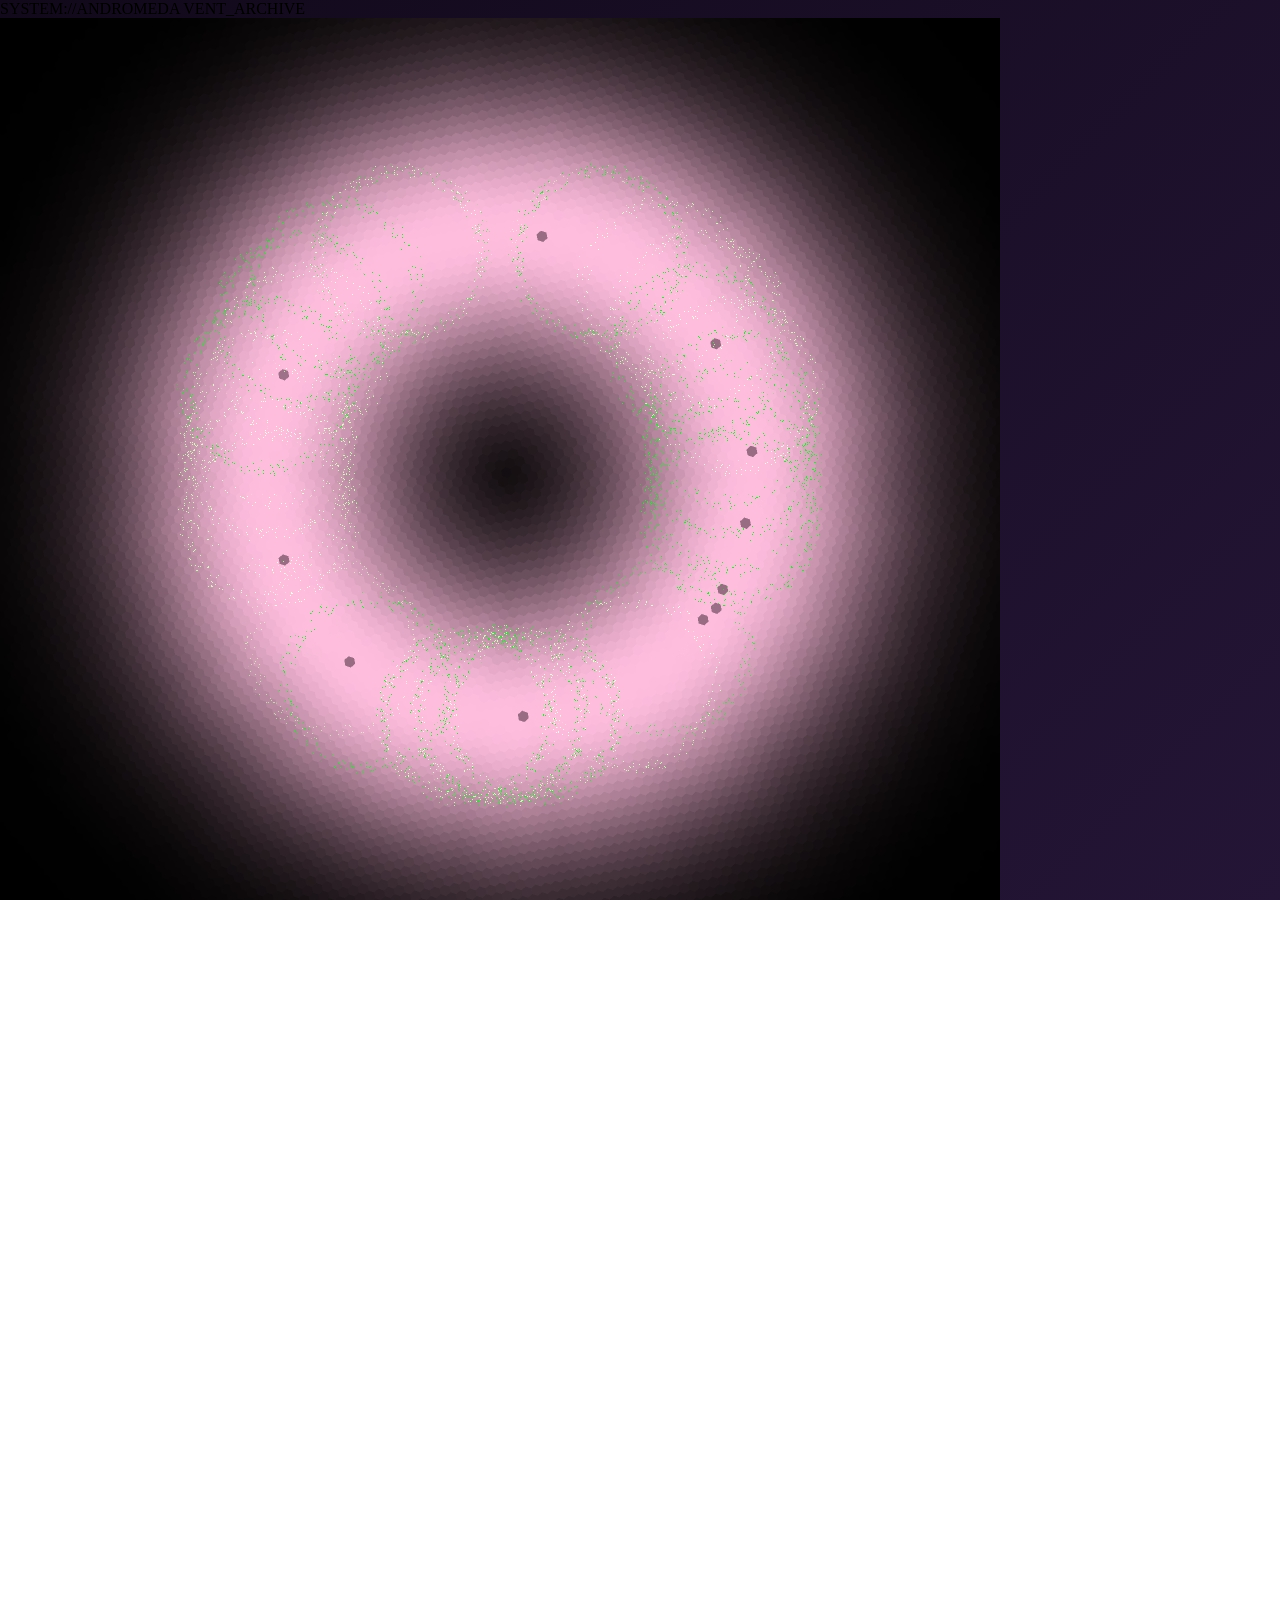
==== index.html @ 1136fdff "Update index.html" ====
<!DOCTYPE html>
<html lang="en">
<head>
    <meta charset="UTF-8">
    <meta name="viewport" content="width=device-width, initial-scale=1.0, maximum-scale=1.0, user-scalable=no">
    <title>System: ANDROMEDA</title>
    <link rel="stylesheet" href="style.css">
</head>
<body>

    <main class="console-container">
        <!-- The cute, technical header -->
        <header class="console-header">
            <span>SYSTEM://ANDROMEDA</span>
            <span>VENT_ARCHIVE</span>
        </header>
        
        <!-- The Main Viewing Screen -->
        <div class="main-screen">
            <img id="main-art" src="pinkneon.JPG" alt="Andromeda Vent Space">
            <div class="protection-overlay"></div>
        </div>

        <!-- The Interactive Thumbnail Track -->
        <div class="archive-track">
            
            <!-- Thumbnail 1 (Currently Active) -->
            <div class="thumb-wrapper active">
                <img class="thumb" src="pinkneon.JPG" alt="Art 1">
                <div class="protection-overlay"></div>
            </div>

            <!-- Thumbnail 2 (Replace 'your-next-art.JPG' with your real file name) -->
            <div class="thumb-wrapper">
                <img class="thumb" src="your-next-art.JPG" alt="Art 2">
                <div class="protection-overlay"></div>
            </div>
            
            <!-- You can copy and paste the .thumb-wrapper block to add as many as you want! -->

        </div>
    </main>

    <script src="script.js"></script>
</body>
</html>
---- style.css ----
/* Gentle Space Atmosphere */
body, html {
    margin: 0;
    padding: 0;
    width: 100%;
    height: 100%;
    /* A deep, soft twilight purple/black */
    background: linear-gradient(135deg, #11091a 0%, #241536 100%);
    overflow: hidden; 
    user-select: none; 
}

#gallery-container {
    width: 100vw;
    height: 100vh;
    position: relative;
    /* Soft pink and white stardust pattern */
    background-image: 
        radial-gradient(circle at 15% 50%, rgba(255, 255, 255, 0.6) 1px, transparent 2px),
        radial-gradient(circle at 85% 30%, rgba(255, 182, 193, 0.6) 1px, transparent 2px),
        radial-gradient(circle at 50% 80%, rgba(255, 255, 255, 0.6) 1px, transparent 2px),
        radial-gradient(circle at 20% 10%, rgba(255, 182, 193, 0.4) 2px, transparent 3px),
        radial-gradient(circle at 75% 70%, rgba(255, 255, 255, 0.4) 2px, transparent 3px);
    background-size: 150px 150px; 
}

/* The Kawaii Squares */
.art-square {
    position: absolute;
    width: 250px; /* Adjust size as needed */
    height: 250px;
    border-radius: 12px; /* Soft, gentle corners */
    border: 2px solid #ffb6c1; /* Soft pink border */
    overflow: hidden;
    cursor: grab;
    /* Very slight glass effect */
    background: rgba(255, 255, 255, 0.03); 
    /* Gentle pink glow */
    box-shadow: 0 4px 20px rgba(255, 182, 193, 0.15); 
    touch-action: none; 
    transition: box-shadow 0.3s ease, transform 0.2s ease;
}

.art-square img {
    width: 100%;
    height: 100%;
    object-fit: cover;
    pointer-events: none; 
    -webkit-user-drag: none;
}

/* The Security Overlay */
.protection-overlay {
    position: absolute;
    top: 0;
    left: 0;
    width: 100%;
    height: 100%;
    background: transparent;
    z-index: 10; 
}

/* What happens when you pick a square up */
.art-square:active {
    cursor: grabbing;
    transform: scale(1.02); /* Slight lift */
    /* Glows brighter pink when held */
    box-shadow: 0 8px 30px rgba(255, 182, 193, 0.4); 
    z-index: 1000;
}

/* --- Focus Mode (Lightbox) --- */
#lightbox {
    position: fixed;
    top: 0;
    left: 0;
    width: 100vw;
    height: 100vh;
    background: rgba(17, 9, 26, 0.85); /* Deep space dark with transparency */
    backdrop-filter: blur(8px); /* Frosted glass effect */
    z-index: 9999;
    display: flex;
    justify-content: center;
    align-items: center;
    opacity: 1;
    transition: opacity 0.3s ease;
}

#lightbox.hidden {
    opacity: 0;
    pointer-events: none;
}

#lightbox-content {
    background: #fff0f5; /* Clean, soft pink/white base */
    padding: 12px;
    border: 1px solid #ffb6c1;
    border-radius: 4px;
    box-shadow: 0 0 30px rgba(255, 182, 193, 0.3);
    max-width: 90vw;
    max-height: 85vh;
    display: flex;
    flex-direction: column;
    align-items: center;
}

#lightbox-img {
    max-width: 100%;
    max-height: 70vh;
    object-fit: contain;
    border-radius: 2px;
    -webkit-user-drag: none;
}

#close-btn {
    margin-top: 15px;
    background: transparent;
    border: 1px dashed #ffb6c1;
    color: #4a4a4a;
    font-family: 'Courier New', Courier, monospace; /* Sleek, terminal feel */
    font-size: 0.9rem;
    letter-spacing: 1px;
    padding: 8px 20px;
    cursor: pointer;
    transition: all 0.2s;
}

#close-btn:hover {
    background: #ffb6c1;
    color: #fff;
    border-style: solid;
}
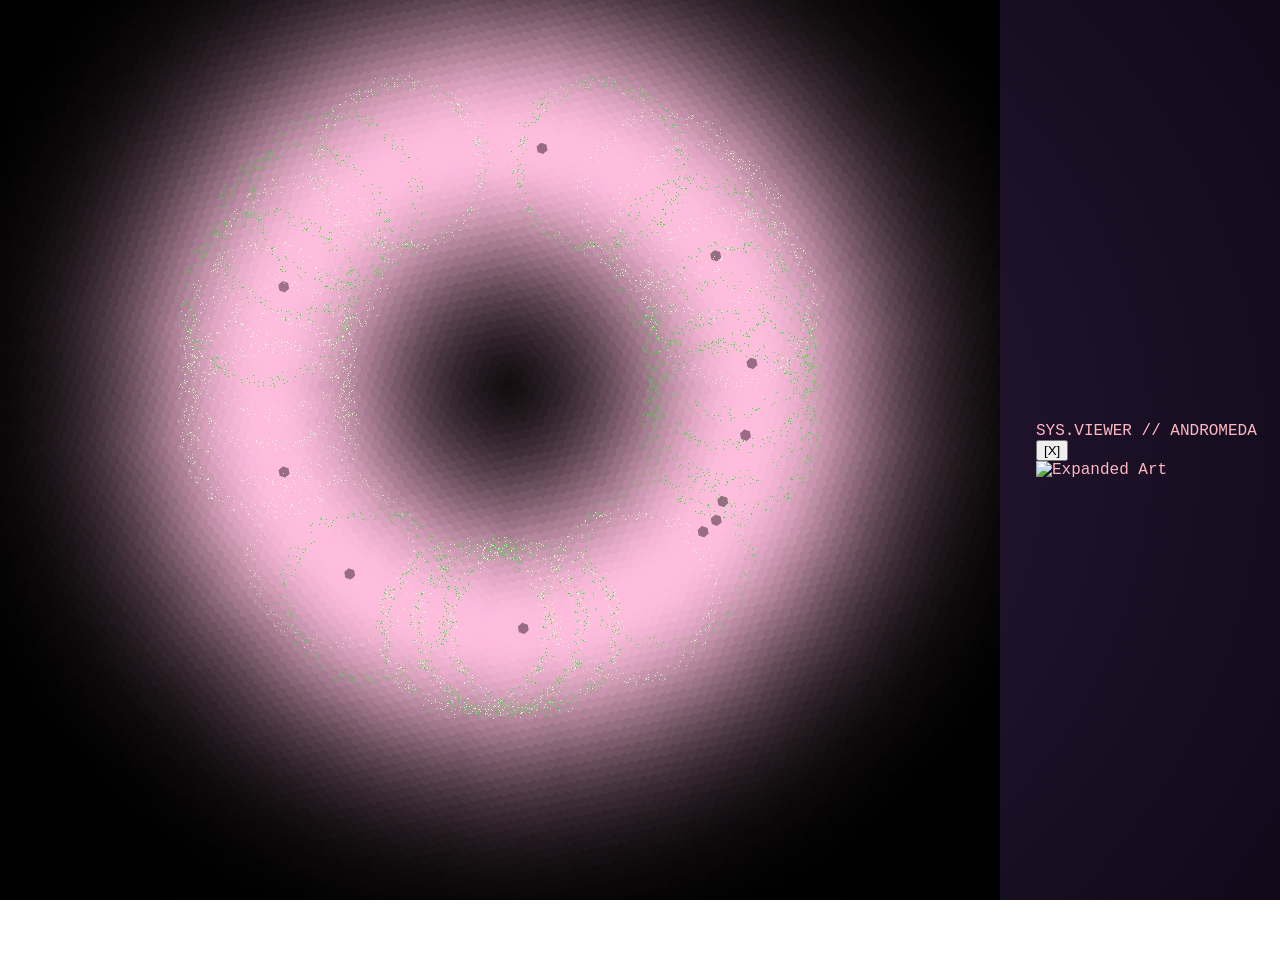
==== commit bf516fdc: "Update index.html" ====
--- a/index.html
+++ b/index.html
@@ -2,44 +2,44 @@
 <html lang="en">
 <head>
     <meta charset="UTF-8">
-    <meta name="viewport" content="width=device-width, initial-scale=1.0, maximum-scale=1.0, user-scalable=no">
-    <title>System: ANDROMEDA</title>
+    <meta name="viewport" content="width=device-width, initial-scale=1.0">
+    <title>ANDROMEDA_OS</title>
     <link rel="stylesheet" href="style.css">
 </head>
 <body>
 
-    <main class="console-container">
-        <!-- The cute, technical header -->
-        <header class="console-header">
-            <span>SYSTEM://ANDROMEDA</span>
-            <span>VENT_ARCHIVE</span>
-        </header>
+    <!-- Subtle Retro Screen Lines -->
+    <div class="scanlines"></div>
+
+    <!-- The Desktop where your icons live -->
+    <div class="desktop">
         
-        <!-- The Main Viewing Screen -->
-        <div class="main-screen">
-            <img id="main-art" src="pinkneon.JPG" alt="Andromeda Vent Space">
+        <!-- ART ICON 1 -->
+        <!-- Note: the 'data-src' is what tells the window which image to open -->
+        <div class="file-icon" data-src="pinkneon.JPG">
+            <img src="pinkneon.JPG" alt="Vent Art">
+            <span class="file-name">01_vent.dat</span>
+        </div>
+
+        <!-- ART ICON 2 (Just replace 'your-next-art.JPG') -->
+        <div class="file-icon" data-src="your-next-art.JPG">
+            <img src="your-next-art.JPG" alt="Vent Art">
+            <span class="file-name">02_vent.dat</span>
+        </div>
+
+    </div>
+
+    <!-- The Pop-Up Window (Hidden until an icon is clicked) -->
+    <div id="image-window" class="hidden">
+        <div class="window-header">
+            <span class="window-title">SYS.VIEWER // ANDROMEDA</span>
+            <button id="close-btn">[X]</button>
+        </div>
+        <div class="window-content">
+            <img id="window-img" src="" alt="Expanded Art">
             <div class="protection-overlay"></div>
         </div>
-
-        <!-- The Interactive Thumbnail Track -->
-        <div class="archive-track">
-            
-            <!-- Thumbnail 1 (Currently Active) -->
-            <div class="thumb-wrapper active">
-                <img class="thumb" src="pinkneon.JPG" alt="Art 1">
-                <div class="protection-overlay"></div>
-            </div>
-
-            <!-- Thumbnail 2 (Replace 'your-next-art.JPG' with your real file name) -->
-            <div class="thumb-wrapper">
-                <img class="thumb" src="your-next-art.JPG" alt="Art 2">
-                <div class="protection-overlay"></div>
-            </div>
-            
-            <!-- You can copy and paste the .thumb-wrapper block to add as many as you want! -->
-
-        </div>
-    </main>
+    </div>
 
     <script src="script.js"></script>
 </body>
--- a/style.css
+++ b/style.css
@@ -1,55 +1,101 @@
-/* Gentle Space Atmosphere */
+/* Deep Space Background */
 body, html {
     margin: 0;
     padding: 0;
-    width: 100%;
-    height: 100%;
-    /* A deep, soft twilight purple/black */
-    background: linear-gradient(135deg, #11091a 0%, #241536 100%);
-    overflow: hidden; 
-    user-select: none; 
+    background: radial-gradient(circle at 50% 50%, #2a1b38 0%, #11091a 100%);
+    color: #ffb6c1;
+    font-family: 'Courier New', Courier, monospace; /* Technical, archive feel */
+    height: 100vh;
+    display: flex;
+    justify-content: center;
+    align-items: center;
+    overflow: hidden;
+    user-select: none;
 }
 
-#gallery-container {
-    width: 100vw;
-    height: 100vh;
-    position: relative;
-    /* Soft pink and white stardust pattern */
-    background-image: 
-        radial-gradient(circle at 15% 50%, rgba(255, 255, 255, 0.6) 1px, transparent 2px),
-        radial-gradient(circle at 85% 30%, rgba(255, 182, 193, 0.6) 1px, transparent 2px),
-        radial-gradient(circle at 50% 80%, rgba(255, 255, 255, 0.6) 1px, transparent 2px),
-        radial-gradient(circle at 20% 10%, rgba(255, 182, 193, 0.4) 2px, transparent 3px),
-        radial-gradient(circle at 75% 70%, rgba(255, 255, 255, 0.4) 2px, transparent 3px);
-    background-size: 150px 150px; 
+/* The Main Console Interface */
+.console-container {
+    background: #fff0f5; /* Soft lavender blush */
+    width: 90vw;
+    max-width: 500px;
+    border: 2px solid #ffb6c1;
+    border-radius: 8px;
+    box-shadow: 0 0 25px rgba(255, 182, 193, 0.2);
+    padding: 15px;
+    display: flex;
+    flex-direction: column;
+    gap: 15px;
 }
 
-/* The Kawaii Squares */
-.art-square {
-    position: absolute;
-    width: 250px; /* Adjust size as needed */
-    height: 250px;
-    border-radius: 12px; /* Soft, gentle corners */
-    border: 2px solid #ffb6c1; /* Soft pink border */
-    overflow: hidden;
-    cursor: grab;
-    /* Very slight glass effect */
-    background: rgba(255, 255, 255, 0.03); 
-    /* Gentle pink glow */
-    box-shadow: 0 4px 20px rgba(255, 182, 193, 0.15); 
-    touch-action: none; 
-    transition: box-shadow 0.3s ease, transform 0.2s ease;
+/* The Top Bar */
+.console-header {
+    display: flex;
+    justify-content: space-between;
+    border-bottom: 2px dashed #ffb6c1;
+    padding-bottom: 10px;
+    color: #d87093;
+    font-weight: bold;
+    font-size: 0.9rem;
+    letter-spacing: 1px;
 }
 
-.art-square img {
+/* The Main Square Canvas */
+.main-screen {
+    position: relative;
+    width: 100%;
+    aspect-ratio: 1 / 1; /* Keeps it a perfect square */
+    background: #ffffff;
+    border: 1px solid #ffb6c1;
+    border-radius: 4px;
+    overflow: hidden;
+    box-shadow: inset 0 0 10px rgba(0,0,0,0.05);
+}
+
+#main-art {
     width: 100%;
     height: 100%;
     object-fit: cover;
-    pointer-events: none; 
     -webkit-user-drag: none;
 }
 
-/* The Security Overlay */
+/* The Bottom Scrollable Track */
+.archive-track {
+    display: flex;
+    gap: 10px;
+    overflow-x: auto; /* Allows scrolling if you add many thumbnails */
+    padding-bottom: 5px;
+    scrollbar-width: thin;
+    scrollbar-color: #ffb6c1 #fff0f5;
+}
+
+/* Individual Thumbnails */
+.thumb-wrapper {
+    position: relative;
+    width: 65px;
+    height: 65px;
+    flex-shrink: 0;
+    cursor: pointer;
+    border: 3px solid transparent;
+    border-radius: 6px;
+    overflow: hidden;
+    transition: all 0.2s ease;
+    opacity: 0.6; /* Unselected items are slightly faded */
+}
+
+/* When a thumbnail is clicked */
+.thumb-wrapper.active {
+    border-color: #ff69b4; /* Hot pink highlight */
+    opacity: 1;
+    transform: translateY(-2px);
+}
+
+.thumb {
+    width: 100%;
+    height: 100%;
+    object-fit: cover;
+}
+
+/* Security Layers */
 .protection-overlay {
     position: absolute;
     top: 0;
@@ -57,76 +103,5 @@
     width: 100%;
     height: 100%;
     background: transparent;
-    z-index: 10; 
+    z-index: 10;
 }
-
-/* What happens when you pick a square up */
-.art-square:active {
-    cursor: grabbing;
-    transform: scale(1.02); /* Slight lift */
-    /* Glows brighter pink when held */
-    box-shadow: 0 8px 30px rgba(255, 182, 193, 0.4); 
-    z-index: 1000;
-}
-
-/* --- Focus Mode (Lightbox) --- */
-#lightbox {
-    position: fixed;
-    top: 0;
-    left: 0;
-    width: 100vw;
-    height: 100vh;
-    background: rgba(17, 9, 26, 0.85); /* Deep space dark with transparency */
-    backdrop-filter: blur(8px); /* Frosted glass effect */
-    z-index: 9999;
-    display: flex;
-    justify-content: center;
-    align-items: center;
-    opacity: 1;
-    transition: opacity 0.3s ease;
-}
-
-#lightbox.hidden {
-    opacity: 0;
-    pointer-events: none;
-}
-
-#lightbox-content {
-    background: #fff0f5; /* Clean, soft pink/white base */
-    padding: 12px;
-    border: 1px solid #ffb6c1;
-    border-radius: 4px;
-    box-shadow: 0 0 30px rgba(255, 182, 193, 0.3);
-    max-width: 90vw;
-    max-height: 85vh;
-    display: flex;
-    flex-direction: column;
-    align-items: center;
-}
-
-#lightbox-img {
-    max-width: 100%;
-    max-height: 70vh;
-    object-fit: contain;
-    border-radius: 2px;
-    -webkit-user-drag: none;
-}
-
-#close-btn {
-    margin-top: 15px;
-    background: transparent;
-    border: 1px dashed #ffb6c1;
-    color: #4a4a4a;
-    font-family: 'Courier New', Courier, monospace; /* Sleek, terminal feel */
-    font-size: 0.9rem;
-    letter-spacing: 1px;
-    padding: 8px 20px;
-    cursor: pointer;
-    transition: all 0.2s;
-}
-
-#close-btn:hover {
-    background: #ffb6c1;
-    color: #fff;
-    border-style: solid;
-}
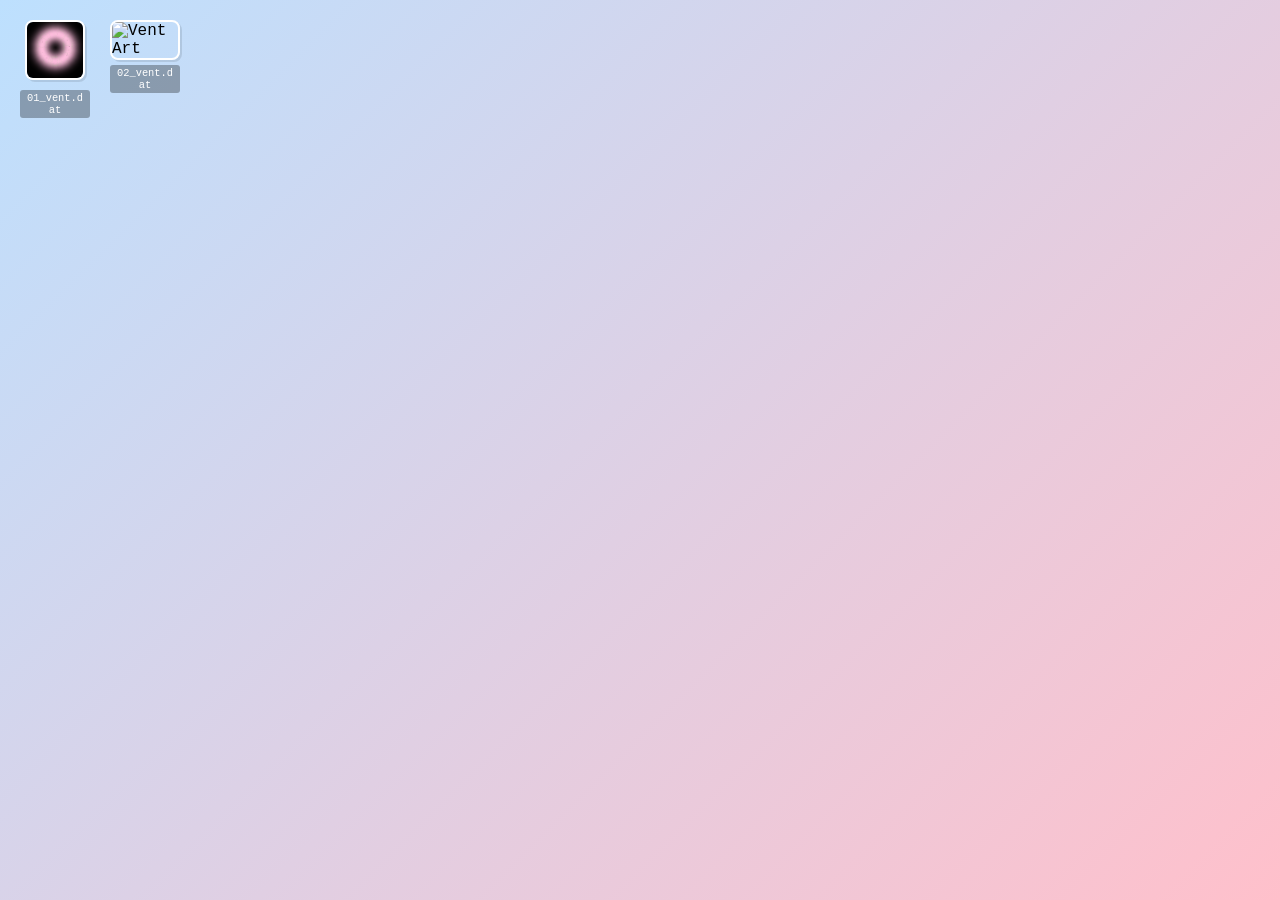
==== commit 27fac39e: "Update index.html" ====
--- a/index.html
+++ b/index.html
@@ -8,36 +8,38 @@
 </head>
 <body>
 
-    <!-- Subtle Retro Screen Lines -->
-    <div class="scanlines"></div>
-
-    <!-- The Desktop where your icons live -->
+    <!-- The Desktop where your glossy icons live -->
     <div class="desktop">
         
         <!-- ART ICON 1 -->
-        <!-- Note: the 'data-src' is what tells the window which image to open -->
         <div class="file-icon" data-src="pinkneon.JPG">
-            <img src="pinkneon.JPG" alt="Vent Art">
+            <div class="icon-glass">
+                <img src="pinkneon.JPG" alt="Vent Art">
+            </div>
             <span class="file-name">01_vent.dat</span>
         </div>
 
-        <!-- ART ICON 2 (Just replace 'your-next-art.JPG') -->
+        <!-- ART ICON 2 (Replace 'your-next-art.JPG' with your real file name) -->
         <div class="file-icon" data-src="your-next-art.JPG">
-            <img src="your-next-art.JPG" alt="Vent Art">
+            <div class="icon-glass">
+                <img src="your-next-art.JPG" alt="Vent Art">
+            </div>
             <span class="file-name">02_vent.dat</span>
         </div>
 
     </div>
 
-    <!-- The Pop-Up Window (Hidden until an icon is clicked) -->
+    <!-- The 2006 Aero Glass Pop-Up Window -->
     <div id="image-window" class="hidden">
-        <div class="window-header">
-            <span class="window-title">SYS.VIEWER // ANDROMEDA</span>
-            <button id="close-btn">[X]</button>
-        </div>
-        <div class="window-content">
-            <img id="window-img" src="" alt="Expanded Art">
-            <div class="protection-overlay"></div>
+        <div class="window-inner">
+            <div class="window-header">
+                <span class="window-title">System // Andromeda</span>
+                <button id="close-btn" title="Close"></button>
+            </div>
+            <div class="window-content">
+                <img id="window-img" src="" alt="Expanded Art">
+                <div class="protection-overlay"></div>
+            </div>
         </div>
     </div>
 
--- a/style.css
+++ b/style.css
@@ -1,101 +1,139 @@
-/* Deep Space Background */
+/* new ui */
+* {
+    box-sizing: border-box;
+}
+
 body, html {
     margin: 0;
     padding: 0;
-    background: radial-gradient(circle at 50% 50%, #2a1b38 0%, #11091a 100%);
-    color: #ffb6c1;
-    font-family: 'Courier New', Courier, monospace; /* Technical, archive feel */
-    height: 100vh;
-    display: flex;
-    justify-content: center;
-    align-items: center;
-    overflow: hidden;
-    user-select: none;
+    width: 100%;
+    height: 100%;
+    /* Pastel blue to pastel pink retro gradient */
+    background: linear-gradient(135deg, #bde0fe 0%, #ffc0cb 100%);
+    font-family: 'Courier New', Courier, monospace;
+    overflow: hidden; /* It's a desktop, so the screen itself doesn't scroll */
 }
 
-/* The Main Console Interface */
-.console-container {
-    background: #fff0f5; /* Soft lavender blush */
-    width: 90vw;
-    max-width: 500px;
-    border: 2px solid #ffb6c1;
-    border-radius: 8px;
-    box-shadow: 0 0 25px rgba(255, 182, 193, 0.2);
-    padding: 15px;
+/* CRT Monitor Effect */
+.scanlines {
+    position: fixed;
+    top: 0;
+    left: 0;
+    width: 100%;
+    height: 100%;
+    background: linear-gradient(rgba(18, 16, 16, 0) 50%, rgba(0, 0, 0, 0.05) 50%);
+    background-size: 100% 4px;
+    z-index: 999;
+    pointer-events: none; /* Lets you click through the lines */
+}
+
+/* --- The Desktop Icons --- */
+.desktop {
+    padding: 20px;
+    display: flex;
+    flex-wrap: wrap; /* This makes the icons drop to the next line on small screens */
+    gap: 20px;
+    align-content: flex-start;
+    height: 100%;
+    overflow-y: auto; /* Lets you scroll down if you have 50+ icons */
+}
+
+.file-icon {
+    width: 70px;
     display: flex;
     flex-direction: column;
-    gap: 15px;
+    align-items: center;
+    cursor: pointer;
+    gap: 5px;
+    z-index: 10;
 }
 
-/* The Top Bar */
-.console-header {
-    display: flex;
-    justify-content: space-between;
-    border-bottom: 2px dashed #ffb6c1;
-    padding-bottom: 10px;
-    color: #d87093;
-    font-weight: bold;
-    font-size: 0.9rem;
-    letter-spacing: 1px;
-}
-
-/* The Main Square Canvas */
-.main-screen {
-    position: relative;
-    width: 100%;
-    aspect-ratio: 1 / 1; /* Keeps it a perfect square */
-    background: #ffffff;
-    border: 1px solid #ffb6c1;
-    border-radius: 4px;
-    overflow: hidden;
-    box-shadow: inset 0 0 10px rgba(0,0,0,0.05);
-}
-
-#main-art {
-    width: 100%;
-    height: 100%;
+.file-icon img {
+    width: 60px;
+    height: 60px;
     object-fit: cover;
+    border: 2px solid #fff;
+    border-radius: 8px; /* Cute, slightly rounded icons */
+    box-shadow: 2px 2px 0px rgba(0,0,0,0.1);
+    transition: transform 0.1s;
     -webkit-user-drag: none;
 }
 
-/* The Bottom Scrollable Track */
-.archive-track {
-    display: flex;
-    gap: 10px;
-    overflow-x: auto; /* Allows scrolling if you add many thumbnails */
-    padding-bottom: 5px;
-    scrollbar-width: thin;
-    scrollbar-color: #ffb6c1 #fff0f5;
+.file-icon:active img {
+    transform: scale(0.9); /* Little click animation */
 }
 
-/* Individual Thumbnails */
-.thumb-wrapper {
-    position: relative;
-    width: 65px;
-    height: 65px;
-    flex-shrink: 0;
-    cursor: pointer;
-    border: 3px solid transparent;
-    border-radius: 6px;
-    overflow: hidden;
-    transition: all 0.2s ease;
-    opacity: 0.6; /* Unselected items are slightly faded */
+.file-name {
+    font-size: 0.65rem;
+    color: #fff;
+    background: rgba(0,0,0,0.3);
+    padding: 2px 4px;
+    border-radius: 3px;
+    word-break: break-all;
+    text-align: center;
 }
 
-/* When a thumbnail is clicked */
-.thumb-wrapper.active {
-    border-color: #ff69b4; /* Hot pink highlight */
-    opacity: 1;
-    transform: translateY(-2px);
+/* --- The Retro OS Window --- */
+#image-window {
+    position: fixed;
+    top: 50%;
+    left: 50%;
+    transform: translate(-50%, -50%);
+    width: 90vw; /* Adapts to any phone screen size */
+    max-width: 500px;
+    background: #fff;
+    border: 2px solid #bde0fe;
+    box-shadow: 6px 6px 0px #ffb6c1; /* Retro block shadow */
+    z-index: 1000;
+    display: flex;
+    flex-direction: column;
 }
 
-.thumb {
-    width: 100%;
-    height: 100%;
-    object-fit: cover;
+#image-window.hidden {
+    display: none;
 }
 
-/* Security Layers */
+.window-header {
+    background: #bde0fe;
+    color: #4a4a4a;
+    padding: 8px 12px;
+    display: flex;
+    justify-content: space-between;
+    align-items: center;
+    font-weight: bold;
+    border-bottom: 2px solid #ffb6c1;
+    font-size: 0.8rem;
+}
+
+#close-btn {
+    background: #fff;
+    border: 1px solid #ffb6c1;
+    font-weight: bold;
+    cursor: pointer;
+    color: #ff69b4;
+    padding: 2px 6px;
+}
+
+#close-btn:active {
+    background: #ffb6c1;
+    color: #fff;
+}
+
+.window-content {
+    padding: 10px;
+    background: #fff0f5;
+    position: relative;
+}
+
+.window-content img {
+    width: 100%;
+    max-height: 70vh; /* Prevents the image from growing taller than your screen */
+    object-fit: contain; /* Shows the whole square without cropping */
+    display: block;
+    -webkit-user-drag: none;
+}
+
+/* Stops image saving */
 .protection-overlay {
     position: absolute;
     top: 0;
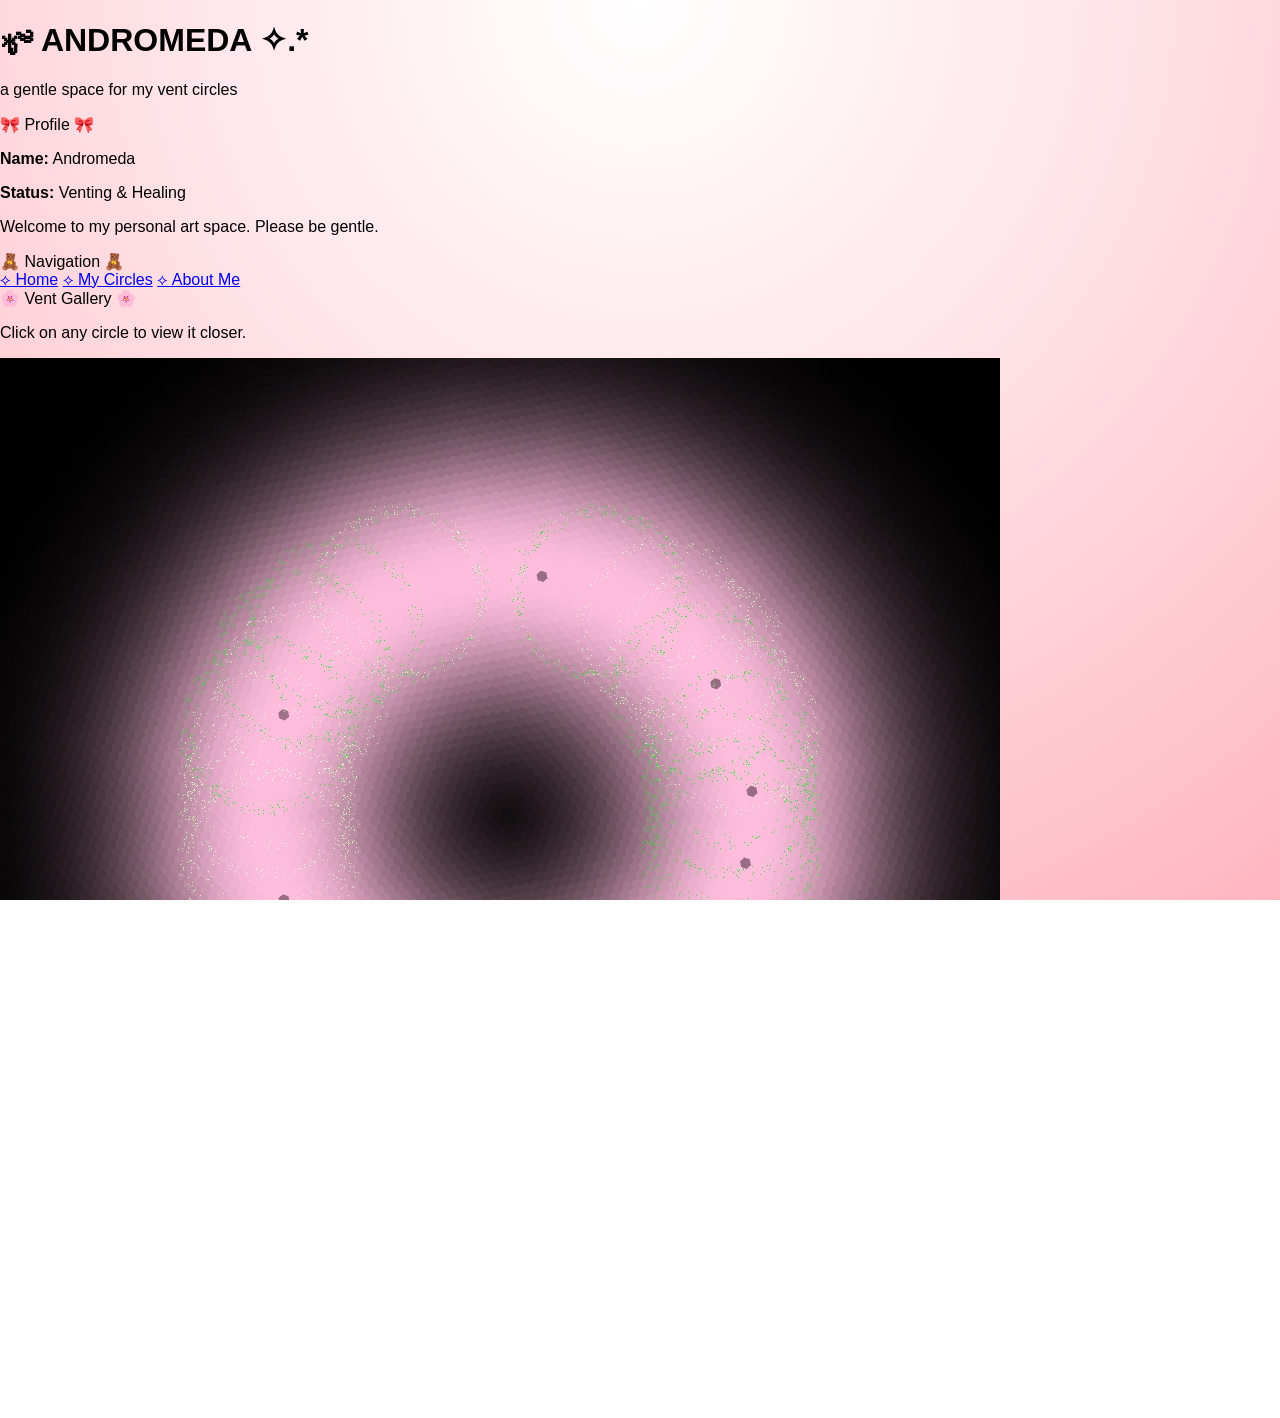
==== commit 3c3c65a5: "Update index.html" ====
--- a/index.html
+++ b/index.html
@@ -3,43 +3,74 @@
 <head>
     <meta charset="UTF-8">
     <meta name="viewport" content="width=device-width, initial-scale=1.0">
-    <title>ANDROMEDA_OS</title>
+    <title>★ ANDROMEDA ★</title>
     <link rel="stylesheet" href="style.css">
 </head>
 <body>
 
-    <!-- The Desktop where your glossy icons live -->
-    <div class="desktop">
+    <div id="site-wrapper">
         
-        <!-- ART ICON 1 -->
-        <div class="file-icon" data-src="pinkneon.JPG">
-            <div class="icon-glass">
-                <img src="pinkneon.JPG" alt="Vent Art">
-            </div>
-            <span class="file-name">01_vent.dat</span>
+        <header id="top-banner">
+            <h1>*ೃ༄ ANDROMEDA ✧.*</h1>
+            <p>a gentle space for my vent circles</p>
+        </header>
+
+        <div id="layout-columns">
+            
+            <aside id="sidebar">
+                
+                <div class="cute-box">
+                    <div class="box-title">🎀 Profile 🎀</div>
+                    <div class="box-content profile-text">
+                        <p><b>Name:</b> Andromeda</p>
+                        <p><b>Status:</b> Venting & Healing</p>
+                        <p>Welcome to my personal art space. Please be gentle.</p>
+                    </div>
+                </div>
+
+                <div class="cute-box">
+                    <div class="box-title">🧸 Navigation 🧸</div>
+                    <div class="box-content links-list">
+                        <a href="#">⟡ Home</a>
+                        <a href="#">⟡ My Circles</a>
+                        <a href="#">⟡ About Me</a>
+                    </div>
+                </div>
+
+            </aside>
+
+            <main id="main-content">
+                
+                <div class="cute-box">
+                    <div class="box-title">🌸 Vent Gallery 🌸</div>
+                    <div class="box-content">
+                        <p class="intro-text">Click on any circle to view it closer.</p>
+                        
+                        <div class="gallery-grid">
+                            
+                            <div class="art-thumbnail">
+                                <img src="pinkneon.JPG" alt="Vent Art 1" class="zoomable">
+                                <div class="protection-overlay"></div>
+                            </div>
+
+                            <div class="art-thumbnail">
+                                <img src="your-next-art.JPG" alt="Vent Art 2" class="zoomable">
+                                <div class="protection-overlay"></div>
+                            </div>
+
+                        </div>
+                    </div>
+                </div>
+
+            </main>
+
         </div>
-
-        <!-- ART ICON 2 (Replace 'your-next-art.JPG' with your real file name) -->
-        <div class="file-icon" data-src="your-next-art.JPG">
-            <div class="icon-glass">
-                <img src="your-next-art.JPG" alt="Vent Art">
-            </div>
-            <span class="file-name">02_vent.dat</span>
-        </div>
-
     </div>
 
-    <!-- The 2006 Aero Glass Pop-Up Window -->
-    <div id="image-window" class="hidden">
-        <div class="window-inner">
-            <div class="window-header">
-                <span class="window-title">System // Andromeda</span>
-                <button id="close-btn" title="Close"></button>
-            </div>
-            <div class="window-content">
-                <img id="window-img" src="" alt="Expanded Art">
-                <div class="protection-overlay"></div>
-            </div>
+    <div id="lightbox" class="hidden">
+        <div id="lightbox-content">
+            <button id="close-btn">✖ CLOSE</button>
+            <img id="lightbox-img" src="" alt="Expanded Art">
         </div>
     </div>
 
--- a/style.css
+++ b/style.css
@@ -1,4 +1,3 @@
-/* new ui */
 * {
     box-sizing: border-box;
 }
@@ -8,132 +7,168 @@
     padding: 0;
     width: 100%;
     height: 100%;
-    /* Pastel blue to pastel pink retro gradient */
-    background: linear-gradient(135deg, #bde0fe 0%, #ffc0cb 100%);
-    font-family: 'Courier New', Courier, monospace;
-    overflow: hidden; /* It's a desktop, so the screen itself doesn't scroll */
-}
-
-/* CRT Monitor Effect */
-.scanlines {
-    position: fixed;
-    top: 0;
-    left: 0;
-    width: 100%;
-    height: 100%;
-    background: linear-gradient(rgba(18, 16, 16, 0) 50%, rgba(0, 0, 0, 0.05) 50%);
-    background-size: 100% 4px;
-    z-index: 999;
-    pointer-events: none; /* Lets you click through the lines */
+    /* Soft glowing center gradient typical of 2000s wallpapers */
+    background: radial-gradient(circle at 50% 0%, #ffffff 0%, #ffe6ea 40%, #ffb6c1 100%);
+    font-family: 'Trebuchet MS', 'Lucida Grande', Tahoma, sans-serif; /* The quintessential 2000s web font */
+    overflow: hidden; 
 }
 
 /* --- The Desktop Icons --- */
 .desktop {
     padding: 20px;
     display: flex;
-    flex-wrap: wrap; /* This makes the icons drop to the next line on small screens */
-    gap: 20px;
+    flex-wrap: wrap; 
+    gap: 25px;
     align-content: flex-start;
     height: 100%;
-    overflow-y: auto; /* Lets you scroll down if you have 50+ icons */
+    overflow-y: auto; 
 }
 
 .file-icon {
-    width: 70px;
+    width: 74px;
     display: flex;
     flex-direction: column;
     align-items: center;
     cursor: pointer;
-    gap: 5px;
+    gap: 8px;
     z-index: 10;
 }
 
-.file-icon img {
-    width: 60px;
-    height: 60px;
+/* Glossy Icon Container */
+.icon-glass {
+    position: relative;
+    width: 64px;
+    height: 64px;
+    border-radius: 12px;
+    box-shadow: 0 4px 8px rgba(0,0,0,0.15), inset 0 1px 2px rgba(255,255,255,0.9);
+    background: #fff;
+    padding: 2px;
+}
+
+/* The top-half reflection sheen */
+.icon-glass::after { 
+    content: ''; 
+    position: absolute; 
+    top: 0; left: 0; right: 0; 
+    height: 50%;
+    background: linear-gradient(to bottom, rgba(255,255,255,0.8) 0%, rgba(255,255,255,0.1) 100%);
+    border-top-left-radius: 10px; 
+    border-top-right-radius: 10px; 
+    pointer-events: none;
+}
+
+.icon-glass img {
+    width: 100%;
+    height: 100%;
     object-fit: cover;
-    border: 2px solid #fff;
-    border-radius: 8px; /* Cute, slightly rounded icons */
-    box-shadow: 2px 2px 0px rgba(0,0,0,0.1);
-    transition: transform 0.1s;
+    border-radius: 10px;
     -webkit-user-drag: none;
 }
 
-.file-icon:active img {
-    transform: scale(0.9); /* Little click animation */
+/* Pill-shaped icon labels */
+.file-name {
+    font-size: 0.7rem;
+    color: #fff;
+    background: rgba(255, 182, 193, 0.8);
+    border: 1px solid rgba(255,255,255,0.6);
+    padding: 3px 8px;
+    border-radius: 12px;
+    text-shadow: 1px 1px 0 rgba(0,0,0,0.15);
+    box-shadow: 0 2px 4px rgba(0,0,0,0.1);
+    text-align: center;
+    word-break: break-all;
 }
 
-.file-name {
-    font-size: 0.65rem;
-    color: #fff;
-    background: rgba(0,0,0,0.3);
-    padding: 2px 4px;
-    border-radius: 3px;
-    word-break: break-all;
-    text-align: center;
-}
-
-/* --- The Retro OS Window --- */
+/* --- The 2008 Aero Glass Window --- */
 #image-window {
     position: fixed;
     top: 50%;
     left: 50%;
     transform: translate(-50%, -50%);
-    width: 90vw; /* Adapts to any phone screen size */
+    width: 90vw; 
     max-width: 500px;
-    background: #fff;
-    border: 2px solid #bde0fe;
-    box-shadow: 6px 6px 0px #ffb6c1; /* Retro block shadow */
+    /* Frosted glass border effect */
+    background: rgba(255, 255, 255, 0.3); 
+    backdrop-filter: blur(10px); 
+    -webkit-backdrop-filter: blur(10px);
+    border: 1px solid rgba(255,255,255,0.8);
+    border-radius: 8px;
+    box-shadow: 0 15px 35px rgba(0,0,0,0.15), inset 0 0 0 1px rgba(255,182,193,0.3);
     z-index: 1000;
-    display: flex;
-    flex-direction: column;
+    padding: 6px; /* Creates the thick glassy outer rim */
 }
 
 #image-window.hidden {
     display: none;
 }
 
+.window-inner {
+    background: #fff;
+    border-radius: 4px;
+    overflow: hidden;
+    display: flex;
+    flex-direction: column;
+    border: 1px solid rgba(255,182,193,0.5);
+}
+
+/* Classic 2000s two-toned glossy gradient */
 .window-header {
-    background: #bde0fe;
-    color: #4a4a4a;
-    padding: 8px 12px;
+    background: linear-gradient(to bottom, #ffffff 0%, #ffe6ea 45%, #ffb6c1 50%, #ffc0cb 100%);
+    color: #555;
+    padding: 6px 10px;
     display: flex;
     justify-content: space-between;
     align-items: center;
+    font-size: 0.85rem;
     font-weight: bold;
-    border-bottom: 2px solid #ffb6c1;
-    font-size: 0.8rem;
+    text-shadow: 0 1px 0 rgba(255,255,255,0.8);
+    border-bottom: 1px solid #ffb6c1;
 }
 
+/* Round red gel close button */
 #close-btn {
-    background: #fff;
-    border: 1px solid #ffb6c1;
-    font-weight: bold;
+    width: 20px;
+    height: 20px;
+    border-radius: 50%;
+    background: linear-gradient(to bottom, #ff99aa 0%, #ff5577 50%, #ff3355 51%, #ff1133 100%);
+    border: 1px solid #aa0022;
     cursor: pointer;
-    color: #ff69b4;
-    padding: 2px 6px;
+    box-shadow: inset 0 2px 2px rgba(255,255,255,0.6), 0 1px 2px rgba(0,0,0,0.2);
+    display: flex;
+    justify-content: center;
+    align-items: center;
 }
 
 #close-btn:active {
-    background: #ffb6c1;
-    color: #fff;
+    background: #cc0022;
+    box-shadow: inset 0 2px 4px rgba(0,0,0,0.4);
+}
+
+#close-btn::before {
+    content: 'x';
+    color: white;
+    font-family: sans-serif;
+    font-weight: bold;
+    text-shadow: 0 -1px 0 rgba(0,0,0,0.3);
+    position: relative;
+    top: -1px;
 }
 
 .window-content {
     padding: 10px;
-    background: #fff0f5;
+    background: #fffafb;
     position: relative;
 }
 
 .window-content img {
     width: 100%;
-    max-height: 70vh; /* Prevents the image from growing taller than your screen */
-    object-fit: contain; /* Shows the whole square without cropping */
+    max-height: 70vh; 
+    object-fit: contain; 
     display: block;
     -webkit-user-drag: none;
+    border: 1px solid #ffe6ea;
 }
 
-/* Stops image saving */
 .protection-overlay {
     position: absolute;
     top: 0;
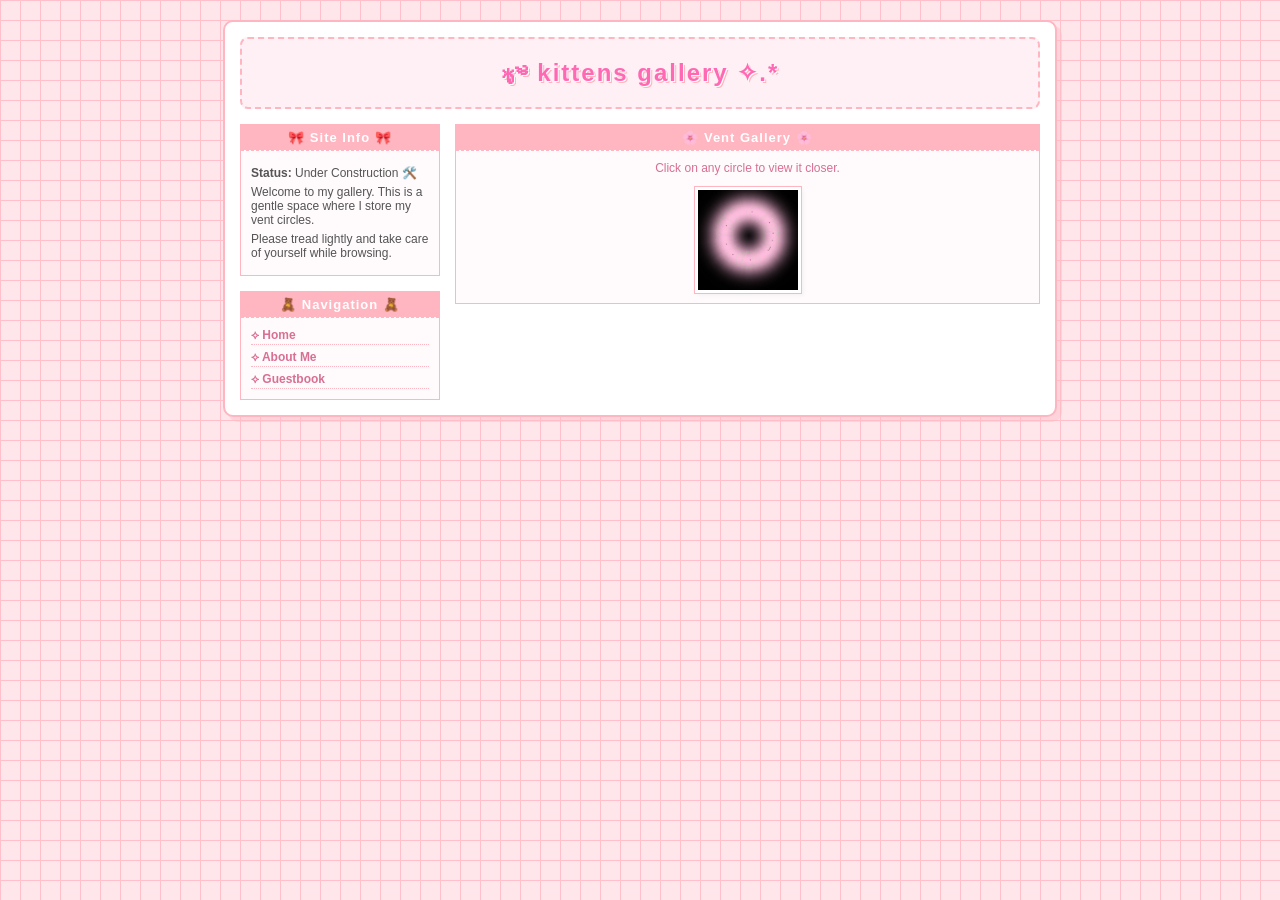
==== commit 2900dc74: "Update index.html" ====
--- a/index.html
+++ b/index.html
@@ -3,7 +3,7 @@
 <head>
     <meta charset="UTF-8">
     <meta name="viewport" content="width=device-width, initial-scale=1.0">
-    <title>★ ANDROMEDA ★</title>
+    <title>*ೃ༄ kittens gallery ✧.*</title>
     <link rel="stylesheet" href="style.css">
 </head>
 <body>
@@ -11,29 +11,28 @@
     <div id="site-wrapper">
         
         <header id="top-banner">
-            <h1>*ೃ༄ ANDROMEDA ✧.*</h1>
-            <p>a gentle space for my vent circles</p>
-        </header>
+            <h1>*ೃ༄ kittens gallery ✧.*</h1>
+            </header>
 
         <div id="layout-columns">
             
             <aside id="sidebar">
                 
                 <div class="cute-box">
-                    <div class="box-title">🎀 Profile 🎀</div>
+                    <div class="box-title">🎀 Site Info 🎀</div>
                     <div class="box-content profile-text">
-                        <p><b>Name:</b> Andromeda</p>
-                        <p><b>Status:</b> Venting & Healing</p>
-                        <p>Welcome to my personal art space. Please be gentle.</p>
+                        <p><b>Status:</b> Under Construction 🛠️</p>
+                        <p>Welcome to my gallery. This is a gentle space where I store my vent circles.</p>
+                        <p>Please tread lightly and take care of yourself while browsing.</p>
                     </div>
                 </div>
 
                 <div class="cute-box">
                     <div class="box-title">🧸 Navigation 🧸</div>
                     <div class="box-content links-list">
-                        <a href="#">⟡ Home</a>
-                        <a href="#">⟡ My Circles</a>
-                        <a href="#">⟡ About Me</a>
+                        <a href="index.html">⟡ Home</a>
+                        <a href="about.html">⟡ About Me</a>
+                        <a href="#">⟡ Guestbook</a>
                     </div>
                 </div>
 
@@ -50,11 +49,6 @@
                             
                             <div class="art-thumbnail">
                                 <img src="pinkneon.JPG" alt="Vent Art 1" class="zoomable">
-                                <div class="protection-overlay"></div>
-                            </div>
-
-                            <div class="art-thumbnail">
-                                <img src="your-next-art.JPG" alt="Vent Art 2" class="zoomable">
                                 <div class="protection-overlay"></div>
                             </div>
 
--- a/style.css
+++ b/style.css
@@ -1,172 +1,153 @@
-* {
-    box-sizing: border-box;
-}
-
-body, html {
+/* --- Styling --- */
+body {
     margin: 0;
-    padding: 0;
-    width: 100%;
-    height: 100%;
-    /* Soft glowing center gradient typical of 2000s wallpapers */
-    background: radial-gradient(circle at 50% 0%, #ffffff 0%, #ffe6ea 40%, #ffb6c1 100%);
-    font-family: 'Trebuchet MS', 'Lucida Grande', Tahoma, sans-serif; /* The quintessential 2000s web font */
-    overflow: hidden; 
-}
-
-/* --- The Desktop Icons --- */
-.desktop {
     padding: 20px;
-    display: flex;
-    flex-wrap: wrap; 
-    gap: 25px;
-    align-content: flex-start;
-    height: 100%;
-    overflow-y: auto; 
-}
-
-.file-icon {
-    width: 74px;
+    /* Soft pink repeating grid pattern */
+    background-color: #ffe6ea;
+    background-image: linear-gradient(#ffc0cb 1px, transparent 1px), linear-gradient(90deg, #ffc0cb 1px, transparent 1px);
+    background-size: 20px 20px;
+    font-family: Tahoma, Verdana, sans-serif; /* Classic web font */
+    font-size: 12px; /* Small text was a staple of this era */
+    color: #555;
+    user-select: none; /* Stops text highlighting */
+}
+
+/* --- Layout Wrapper --- */
+#site-wrapper {
+    max-width: 800px;
+    margin: 0 auto;
+    background-color: #fff;
+    border: 2px solid #ffb6c1;
+    border-radius: 10px;
+    padding: 15px;
+    box-shadow: 5px 5px 0px rgba(255, 182, 193, 0.4);
+}
+
+/* --- Header Banner --- */
+#top-banner {
+    background-color: #fff0f5;
+    border: 2px dashed #ffb6c1;
+    text-align: center;
+    padding: 20px;
+    margin-bottom: 15px;
+    border-radius: 8px;
+}
+
+#top-banner h1 {
+    margin: 0;
+    color: #ff69b4;
+    font-size: 24px;
+    letter-spacing: 2px;
+    text-shadow: 1px 1px 0px #fff, 2px 2px 0px #ffb6c1;
+}
+
+#top-banner p {
+    margin: 5px 0 0 0;
+    font-style: italic;
+    color: #d87093;
+}
+
+/* --- Columns --- */
+#layout-columns {
+    display: flex;
+    flex-wrap: wrap; /* Allows it to stack on mobile */
+    gap: 15px;
+}
+
+#sidebar {
+    width: 200px;
+    flex-shrink: 0;
     display: flex;
     flex-direction: column;
-    align-items: center;
+    gap: 15px;
+}
+
+#main-content {
+    flex-grow: 1;
+    /* Forces it to take up the rest of the space, but drop down on small screens */
+    min-width: 250px; 
+}
+
+/* --- The Cute Boxes --- */
+.cute-box {
+    background-color: #fff;
+    border: 1px solid #ffb6c1;
+}
+
+.box-title {
+    background-color: #ffb6c1;
+    color: #fff;
+    font-weight: bold;
+    text-align: center;
+    padding: 5px;
+    font-size: 13px;
+    letter-spacing: 1px;
+}
+
+.box-content {
+    padding: 10px;
+    background-color: #fffafb;
+    border-top: 1px dashed #ffb6c1;
+}
+
+/* --- Sidebar Specifics --- */
+.profile-text p {
+    margin: 5px 0;
+}
+
+.links-list {
+    display: flex;
+    flex-direction: column;
+    gap: 5px;
+}
+
+.links-list a {
+    text-decoration: none;
+    color: #d87093;
+    font-weight: bold;
+    border-bottom: 1px dotted #ffb6c1;
+    padding-bottom: 2px;
+    transition: color 0.2s;
+}
+
+.links-list a:hover {
+    color: #ff1493;
+}
+
+/* --- Gallery Styling --- */
+.intro-text {
+    text-align: center;
+    color: #d87093;
+    margin-top: 0;
+}
+
+.gallery-grid {
+    display: flex;
+    flex-wrap: wrap;
+    gap: 10px;
+    justify-content: center;
+}
+
+.art-thumbnail {
+    position: relative;
+    width: 100px;
+    height: 100px;
+    border: 3px solid #fff;
+    outline: 1px solid #ffb6c1; /* Classic double-border trick */
+    box-shadow: 2px 2px 5px rgba(0,0,0,0.05);
     cursor: pointer;
-    gap: 8px;
-    z-index: 10;
-}
-
-/* Glossy Icon Container */
-.icon-glass {
-    position: relative;
-    width: 64px;
-    height: 64px;
-    border-radius: 12px;
-    box-shadow: 0 4px 8px rgba(0,0,0,0.15), inset 0 1px 2px rgba(255,255,255,0.9);
-    background: #fff;
-    padding: 2px;
-}
-
-/* The top-half reflection sheen */
-.icon-glass::after { 
-    content: ''; 
-    position: absolute; 
-    top: 0; left: 0; right: 0; 
-    height: 50%;
-    background: linear-gradient(to bottom, rgba(255,255,255,0.8) 0%, rgba(255,255,255,0.1) 100%);
-    border-top-left-radius: 10px; 
-    border-top-right-radius: 10px; 
-    pointer-events: none;
-}
-
-.icon-glass img {
+    transition: transform 0.2s;
+}
+
+.art-thumbnail:hover {
+    transform: scale(1.05);
+}
+
+.art-thumbnail img {
     width: 100%;
     height: 100%;
     object-fit: cover;
-    border-radius: 10px;
     -webkit-user-drag: none;
-}
-
-/* Pill-shaped icon labels */
-.file-name {
-    font-size: 0.7rem;
-    color: #fff;
-    background: rgba(255, 182, 193, 0.8);
-    border: 1px solid rgba(255,255,255,0.6);
-    padding: 3px 8px;
-    border-radius: 12px;
-    text-shadow: 1px 1px 0 rgba(0,0,0,0.15);
-    box-shadow: 0 2px 4px rgba(0,0,0,0.1);
-    text-align: center;
-    word-break: break-all;
-}
-
-/* --- The 2008 Aero Glass Window --- */
-#image-window {
-    position: fixed;
-    top: 50%;
-    left: 50%;
-    transform: translate(-50%, -50%);
-    width: 90vw; 
-    max-width: 500px;
-    /* Frosted glass border effect */
-    background: rgba(255, 255, 255, 0.3); 
-    backdrop-filter: blur(10px); 
-    -webkit-backdrop-filter: blur(10px);
-    border: 1px solid rgba(255,255,255,0.8);
-    border-radius: 8px;
-    box-shadow: 0 15px 35px rgba(0,0,0,0.15), inset 0 0 0 1px rgba(255,182,193,0.3);
-    z-index: 1000;
-    padding: 6px; /* Creates the thick glassy outer rim */
-}
-
-#image-window.hidden {
-    display: none;
-}
-
-.window-inner {
-    background: #fff;
-    border-radius: 4px;
-    overflow: hidden;
-    display: flex;
-    flex-direction: column;
-    border: 1px solid rgba(255,182,193,0.5);
-}
-
-/* Classic 2000s two-toned glossy gradient */
-.window-header {
-    background: linear-gradient(to bottom, #ffffff 0%, #ffe6ea 45%, #ffb6c1 50%, #ffc0cb 100%);
-    color: #555;
-    padding: 6px 10px;
-    display: flex;
-    justify-content: space-between;
-    align-items: center;
-    font-size: 0.85rem;
-    font-weight: bold;
-    text-shadow: 0 1px 0 rgba(255,255,255,0.8);
-    border-bottom: 1px solid #ffb6c1;
-}
-
-/* Round red gel close button */
-#close-btn {
-    width: 20px;
-    height: 20px;
-    border-radius: 50%;
-    background: linear-gradient(to bottom, #ff99aa 0%, #ff5577 50%, #ff3355 51%, #ff1133 100%);
-    border: 1px solid #aa0022;
-    cursor: pointer;
-    box-shadow: inset 0 2px 2px rgba(255,255,255,0.6), 0 1px 2px rgba(0,0,0,0.2);
-    display: flex;
-    justify-content: center;
-    align-items: center;
-}
-
-#close-btn:active {
-    background: #cc0022;
-    box-shadow: inset 0 2px 4px rgba(0,0,0,0.4);
-}
-
-#close-btn::before {
-    content: 'x';
-    color: white;
-    font-family: sans-serif;
-    font-weight: bold;
-    text-shadow: 0 -1px 0 rgba(0,0,0,0.3);
-    position: relative;
-    top: -1px;
-}
-
-.window-content {
-    padding: 10px;
-    background: #fffafb;
-    position: relative;
-}
-
-.window-content img {
-    width: 100%;
-    max-height: 70vh; 
-    object-fit: contain; 
-    display: block;
-    -webkit-user-drag: none;
-    border: 1px solid #ffe6ea;
 }
 
 .protection-overlay {
@@ -178,3 +159,59 @@
     background: transparent;
     z-index: 10;
 }
+
+/* --- Pop-up Lightbox --- */
+#lightbox {
+    position: fixed;
+    top: 0; left: 0; width: 100%; height: 100%;
+    background-color: rgba(255, 230, 234, 0.9);
+    z-index: 9999;
+    display: flex;
+    justify-content: center;
+    align-items: center;
+}
+
+#lightbox.hidden {
+    display: none;
+}
+
+#lightbox-content {
+    background: #fff;
+    padding: 10px;
+    border: 2px solid #ffb6c1;
+    box-shadow: 5px 5px 0px #ffc0cb;
+    display: flex;
+    flex-direction: column;
+    align-items: center;
+    max-width: 90vw;
+    max-height: 90vh;
+}
+
+#lightbox-img {
+    max-width: 100%;
+    max-height: 75vh;
+    border: 1px dashed #ffb6c1;
+    margin-top: 10px;
+    -webkit-user-drag: none;
+}
+
+#close-btn {
+    background: #ffb6c1;
+    color: white;
+    border: none;
+    padding: 5px 10px;
+    font-weight: bold;
+    cursor: pointer;
+    font-family: Tahoma;
+}
+
+#close-btn:hover {
+    background: #ff69b4;
+}
+
+/* --- Mobile Responsiveness --- */
+@media (max-width: 600px) {
+    #sidebar {
+        width: 100%; /* Makes sidebar full width on small screens */
+    }
+}
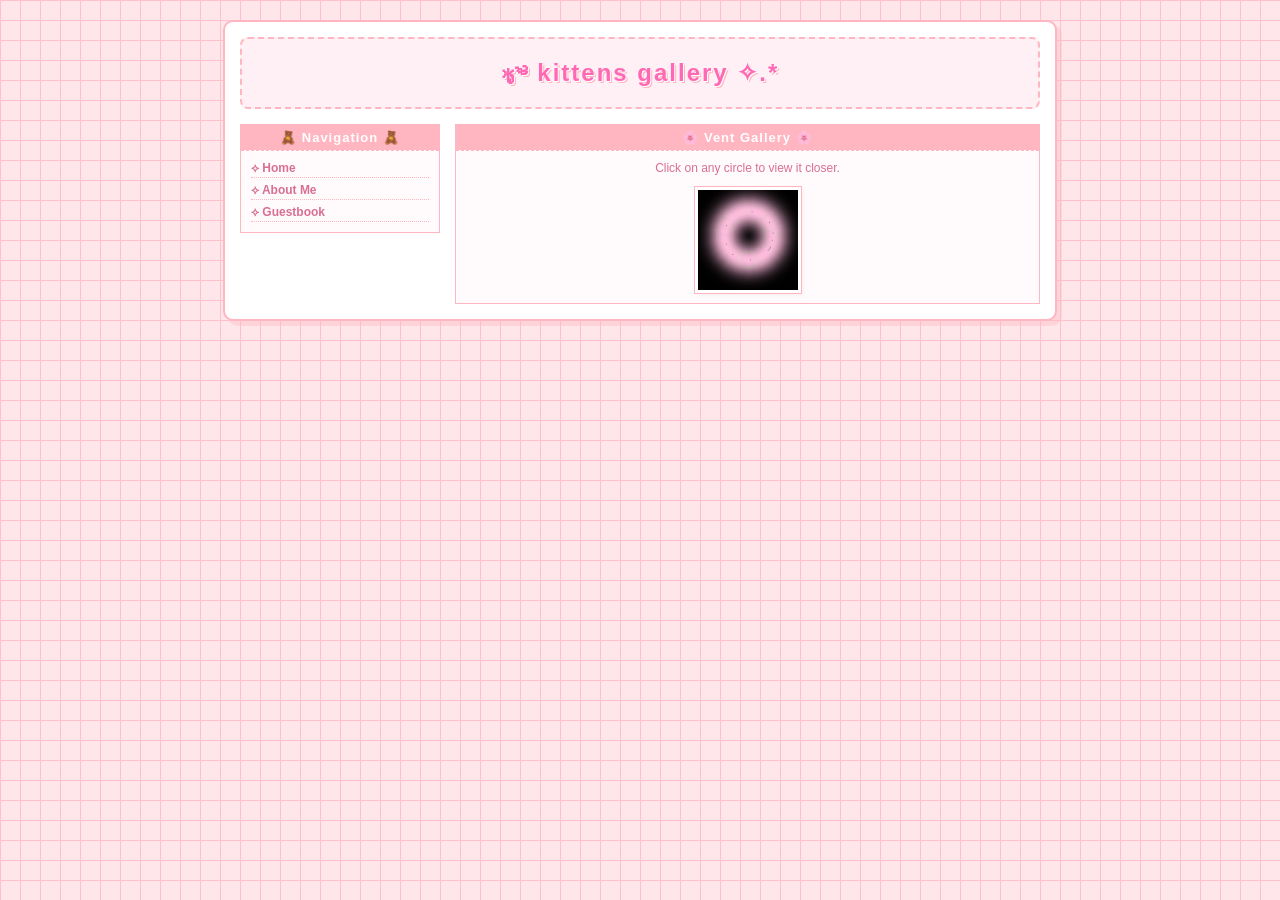
==== commit 08763b3c: "Update index.html" ====
--- a/index.html
+++ b/index.html
@@ -17,15 +17,7 @@
         <div id="layout-columns">
             
             <aside id="sidebar">
-                
-                <div class="cute-box">
-                    <div class="box-title">🎀 Site Info 🎀</div>
-                    <div class="box-content profile-text">
-                        <p><b>Status:</b> Under Construction 🛠️</p>
-                        <p>Welcome to my gallery. This is a gentle space where I store my vent circles.</p>
-                        <p>Please tread lightly and take care of yourself while browsing.</p>
-                    </div>
-                </div>
+            
 
                 <div class="cute-box">
                     <div class="box-title">🧸 Navigation 🧸</div>
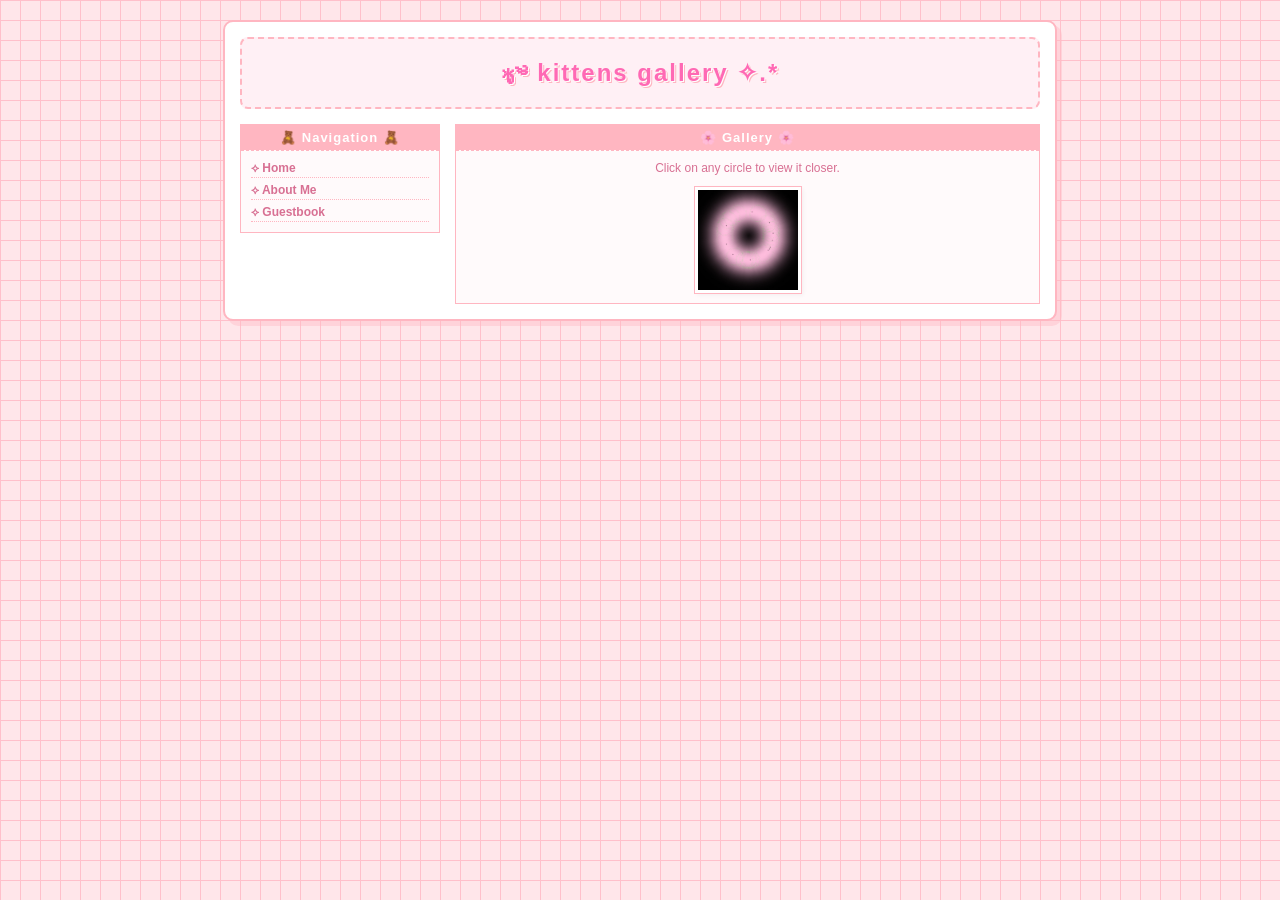
==== commit f169312a: "Update index.html" ====
--- a/index.html
+++ b/index.html
@@ -33,7 +33,7 @@
             <main id="main-content">
                 
                 <div class="cute-box">
-                    <div class="box-title">🌸 Vent Gallery 🌸</div>
+                    <div class="box-title">🌸 Gallery 🌸</div>
                     <div class="box-content">
                         <p class="intro-text">Click on any circle to view it closer.</p>
                         
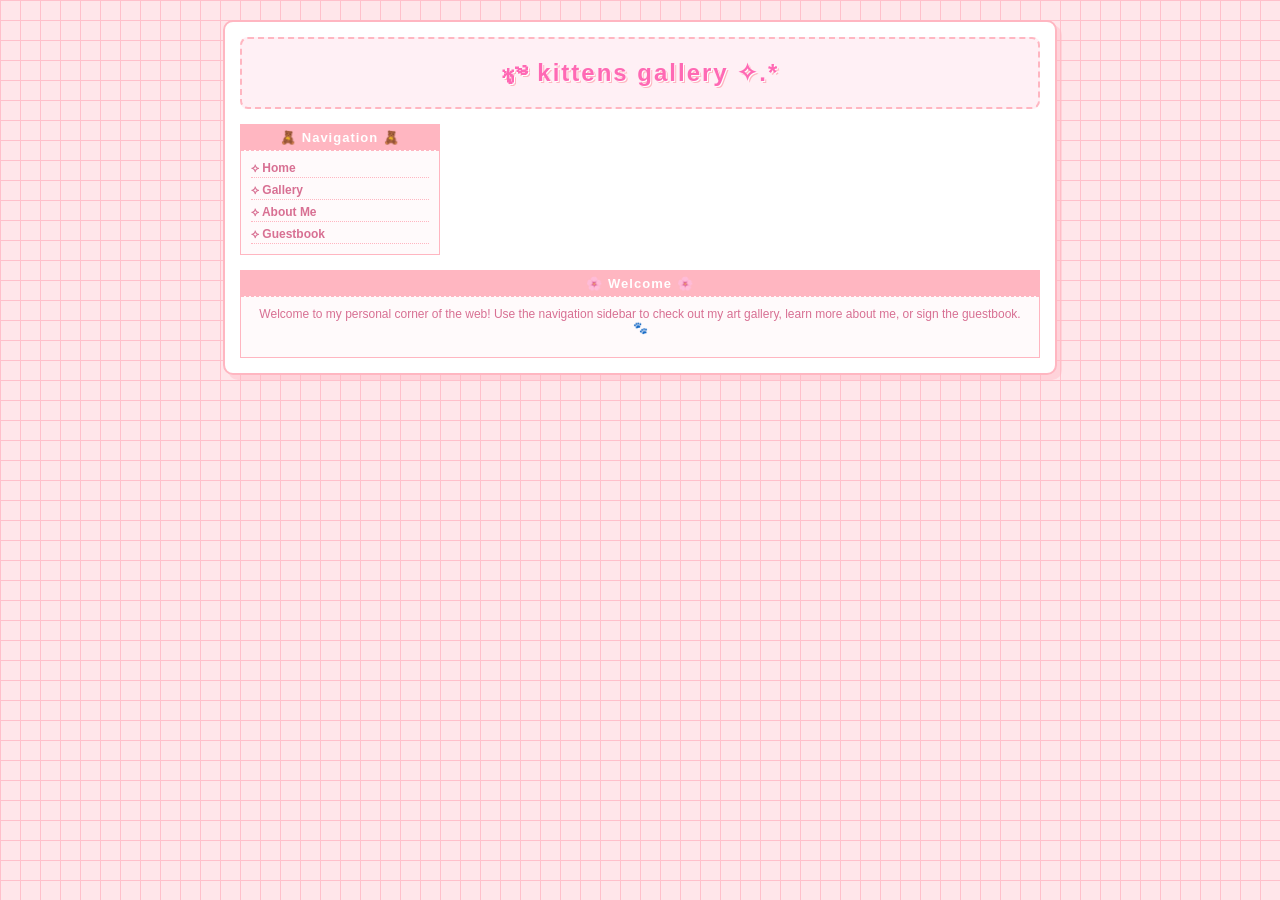
==== commit 78626478: "Update index.html" ====
--- a/index.html
+++ b/index.html
@@ -12,17 +12,17 @@
         
         <header id="top-banner">
             <h1>*ೃ༄ kittens gallery ✧.*</h1>
-            </header>
+        </header>
 
         <div id="layout-columns">
             
             <aside id="sidebar">
-            
 
                 <div class="cute-box">
                     <div class="box-title">🧸 Navigation 🧸</div>
                     <div class="box-content links-list">
                         <a href="index.html">⟡ Home</a>
+                        <a href="gallery.html">⟡ Gallery</a>
                         <a href="about.html">⟡ About Me</a>
                         <a href="#">⟡ Guestbook</a>
                     </div>
@@ -33,18 +33,9 @@
             <main id="main-content">
                 
                 <div class="cute-box">
-                    <div class="box-title">🌸 Gallery 🌸</div>
+                    <div class="box-title">🌸 Welcome 🌸</div>
                     <div class="box-content">
-                        <p class="intro-text">Click on any circle to view it closer.</p>
-                        
-                        <div class="gallery-grid">
-                            
-                            <div class="art-thumbnail">
-                                <img src="pinkneon.JPG" alt="Vent Art 1" class="zoomable">
-                                <div class="protection-overlay"></div>
-                            </div>
-
-                        </div>
+                        <p class="intro-text">Welcome to my personal corner of the web! Use the navigation sidebar to check out my art gallery, learn more about me, or sign the guestbook. 🐾</p>
                     </div>
                 </div>
 
@@ -53,13 +44,5 @@
         </div>
     </div>
 
-    <div id="lightbox" class="hidden">
-        <div id="lightbox-content">
-            <button id="close-btn">✖ CLOSE</button>
-            <img id="lightbox-img" src="" alt="Expanded Art">
-        </div>
-    </div>
-
-    <script src="script.js"></script>
 </body>
 </html>
--- a/style.css
+++ b/style.css
@@ -64,7 +64,7 @@
 
 #main-content {
     flex-grow: 1;
-    /* Forces it to take up the rest of the space, but drop down on small screens */
+    /* screens */
     min-width: 250px; 
 }
 
